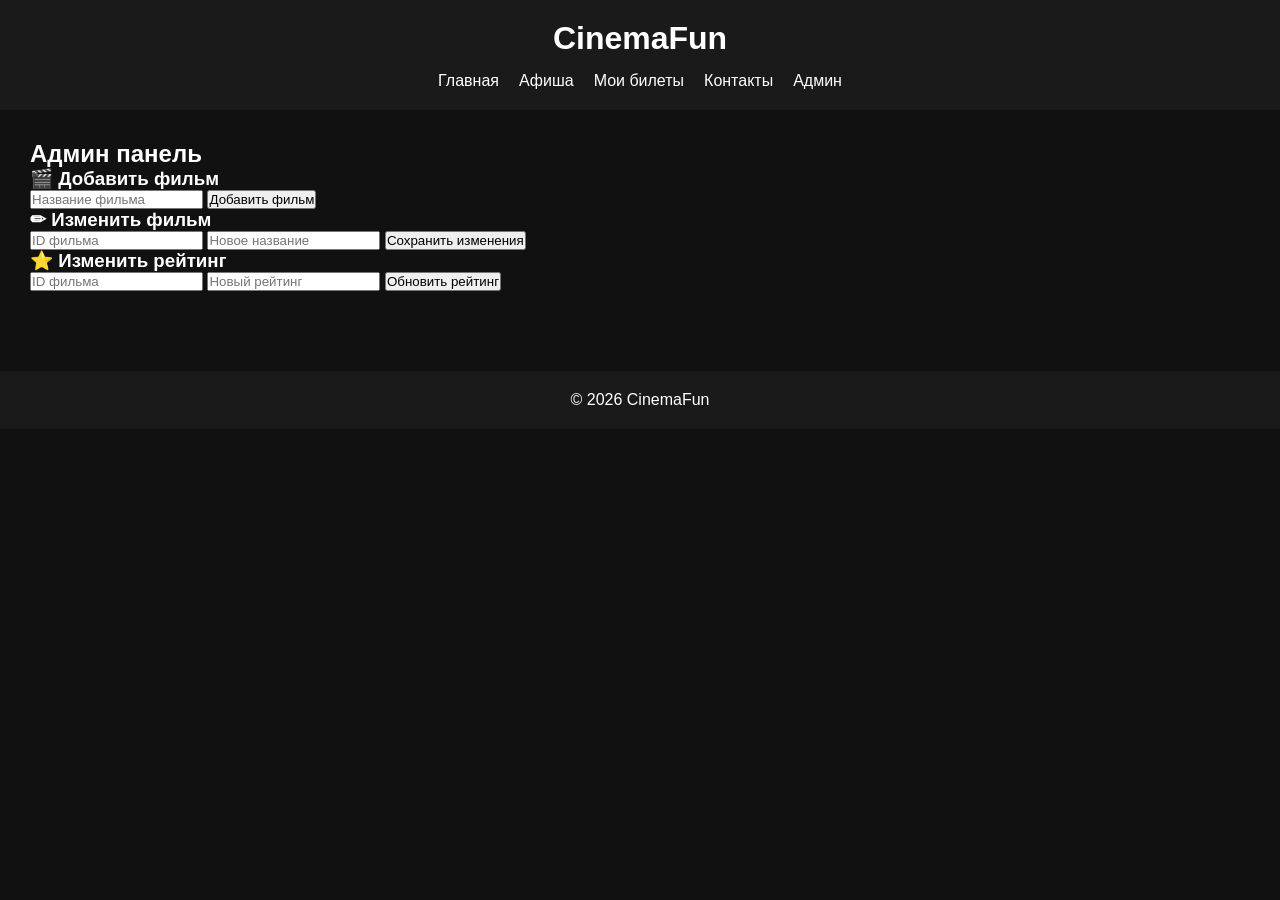
==== admin.html @ 95dabe67 "Initial project setup" ====
<!DOCTYPE html>
<html lang="ru">
<head>
    <meta charset="UTF-8">
    <meta name="viewport" content="width=device-width, initial-scale=1.0">
    <title>Админ панель</title>
    <link rel="stylesheet" href="css/style.css">
</head>
<body>

<header>

    <h1>
    <a class="LOGO" href="index.html">
        CinemaFun
    </a>
    </h1>
    <button id="menu-btn">
        ☰
    </button>

    <nav id="menu">
        <a href="index.html">Главная</a>
        <a href="movies.html">Афиша</a>
        <a href="tickets.html">Мои билеты</a>
        <a href="contacts.html">Контакты</a>
        <a href="admin.html">Админ</a>
    </nav>

</header>

<main>

    <h2>Админ панель</h2>

    <div class="admin-grid">

        <section class="admin-card">

            <h3>🎬 Добавить фильм</h3>

            <input
                type="text"
                id="movie-name"
                placeholder="Название фильма"
            >

            <button id="add-btn">
                Добавить фильм
            </button>

        </section>

        <section class="admin-card">

            <h3>✏ Изменить фильм</h3>

            <input
                type="number"
                id="put-id"
                placeholder="ID фильма"
            >

            <input
                type="text"
                id="put-name"
                placeholder="Новое название"
            >

            <button id="put-btn">
                Сохранить изменения
            </button>

        </section>

        <section class="admin-card">

            <h3>⭐ Изменить рейтинг</h3>

            <input
                type="number"
                id="patch-id"
                placeholder="ID фильма"
            >

            <input
                type="number"
                id="patch-rating"
                placeholder="Новый рейтинг"
            >

            <button id="patch-btn">
                Обновить рейтинг
            </button>

        </section>

    </div>

</main>

<footer>
    <p>© 2026 CinemaFun</p>
</footer>

<script src="js/admin.js"></script>

</body>
</html>
---- css/style.css ----
/* Основные настройки сайта */

* {
    margin: 0;
    padding: 0;
    box-sizing: border-box;
}


/* Логотип */

.LOGO {
    text-decoration: none;
    color: inherit;
}


/* Основные настройки страницы */

body {
    font-family: Arial, sans-serif;
    background-color: #111;
    color: white;
}


/* Шапка сайта */

header {
    background-color: #1a1a1a;
    padding: 20px;
    text-align: center;
}

header h1 {
    margin-bottom: 15px;
}


/* Навигация */

nav {
    display: flex;
    justify-content: center;
    gap: 20px;
}

nav a {
    color: white;
    text-decoration: none;
    transition: 0.3s;
}

nav a:hover {
    color: orange;
}


/* Основной контент */

main {
    padding: 30px;
}


/* Общая кнопка */

.btn {
    background-color: orange;
    color: black;
    padding: 10px 20px;
    text-decoration: none;
    border-radius: 5px;
    transition: 0.3s;
}

.btn:hover {
    opacity: 0.9;
}


/* Подвал */

footer {
    background-color: #1a1a1a;
    text-align: center;
    padding: 20px;
    margin-top: 50px;
}


/* Меню для телефона */

#menu-btn {
    display: none;
}

@media (max-width: 768px) {

    header {
        position: relative;
    }

    nav {
        flex-direction: column;
        align-items: center;
    }

    #menu-btn {
        display: block;
        width: 50px;
        height: 50px;
        margin: 10px auto;
        background-color: #1f1f1f;
        color: white;
        border: 2px solid orange;
        border-radius: 8px;
        font-size: 24px;
        cursor: pointer;
    }

    #menu {
        display: none;
    }

    #menu.show {
        display: flex;
        position: absolute;
        top: 120px;
        left: 20px;
        right: 20px;
        background-color: #1f1f1f;
        border-radius: 10px;
        padding: 15px;
        flex-direction: column;
        align-items: center;
        gap: 10px;
        z-index: 1000;
        box-shadow: 0 0 10px rgba(0, 0, 0, 0.5);
    }

    #menu a {
        width: 100%;
        text-align: center;
        padding: 10px;
        border-radius: 5px;
    }

    #menu a:hover {
        background-color: #2a2a2a;
    }

}
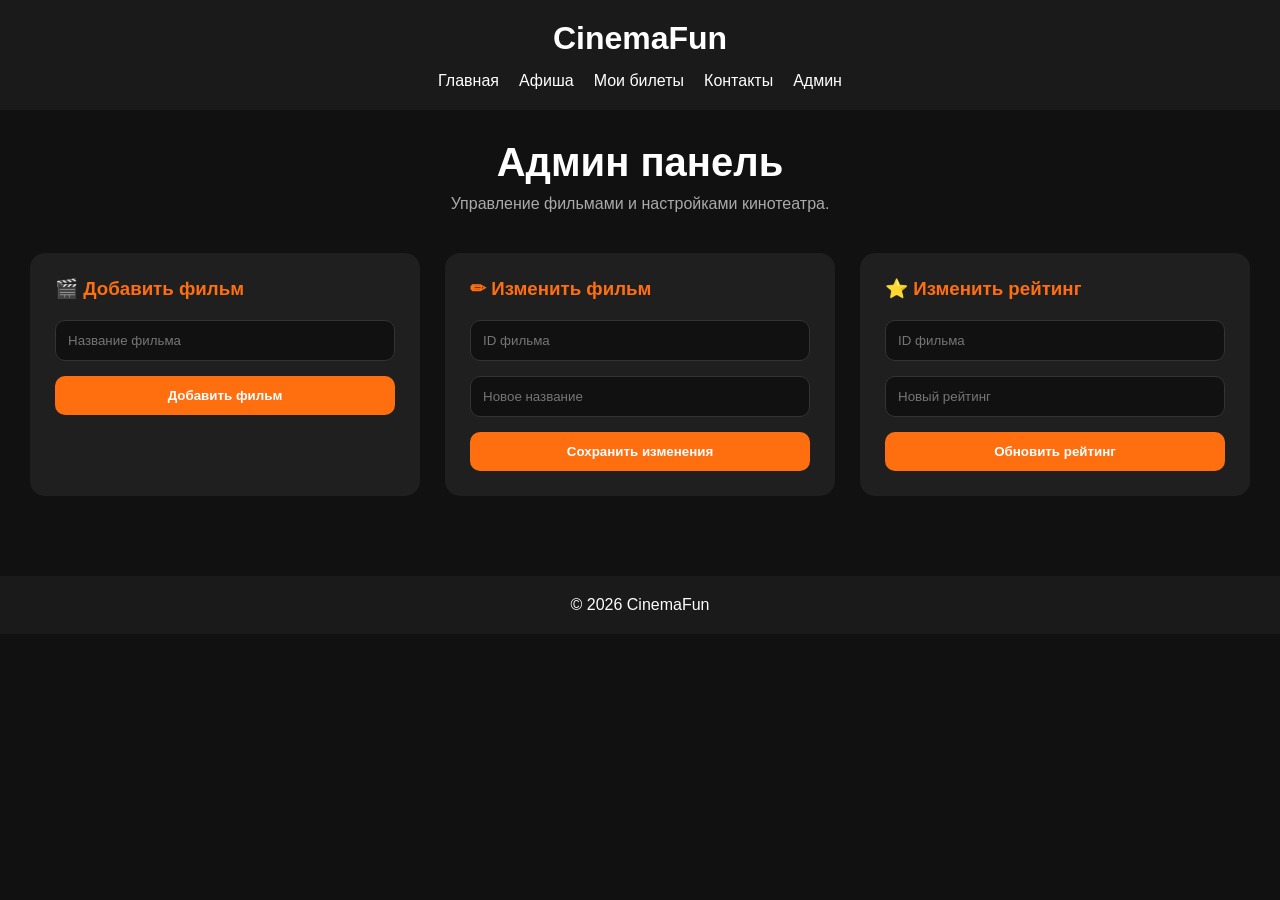
==== commit e809c5c6: "Улучшение интерфейса сайта и исправление ошибок" ====
--- a/admin.html
+++ b/admin.html
@@ -4,6 +4,7 @@
     <meta charset="UTF-8">
     <meta name="viewport" content="width=device-width, initial-scale=1.0">
     <title>Админ панель</title>
+    <link rel="stylesheet" href="css/admin.css">
     <link rel="stylesheet" href="css/style.css">
 </head>
 <body>
@@ -32,6 +33,11 @@
 <main>
 
     <h2>Админ панель</h2>
+
+
+    <p class="admin-text">
+    Управление фильмами и настройками кинотеатра.
+    </p>
 
     <div class="admin-grid">
 
@@ -103,6 +109,7 @@
     <p>© 2026 CinemaFun</p>
 </footer>
 
+<script src="js/main.js"></script>
 <script src="js/admin.js"></script>
 
 </body>
--- a/css/admin.css
+++ b/css/admin.css
@@ -0,0 +1,107 @@
+/* Заголовок страницы */
+
+main h2 {
+    text-align: center;
+    margin-bottom: 40px;
+    font-size: 40px;
+}
+
+
+/* Заголовок страницы */
+
+main h2 {
+    text-align: center;
+    font-size: 40px;
+    margin-bottom: 10px;
+}
+
+.admin-text {
+    text-align: center;
+    color: #aaa;
+    margin-bottom: 40px;
+}
+
+
+/* Сетка с карточками */
+
+.admin-grid {
+    display: grid;
+    grid-template-columns:
+        repeat(auto-fit, minmax(350px, 1fr));
+    gap: 25px;
+}
+
+
+/* Карточки */
+
+.admin-card {
+    background-color: #1f1f1f;
+    padding: 25px;
+    border-radius: 15px;
+    transition: 0.3s;
+}
+
+.admin-card:hover {
+    transform: translateY(-5px);
+    box-shadow:
+        0 0 20px rgba(255, 111, 16, 0.15);
+}
+
+.admin-card h3 {
+    color: #ff6f10;
+    margin-bottom: 20px;
+}
+
+
+/* Поля ввода */
+
+.admin-card input {
+    width: 100%;
+    padding: 12px;
+    margin-bottom: 15px;
+    background-color: #111;
+    color: white;
+    border: 1px solid #333;
+    border-radius: 10px;
+}
+
+.admin-card input:focus {
+    outline: none;
+    border-color: #ff6f10;
+}
+
+
+/* Кнопки */
+
+.admin-card button {
+    width: 100%;
+    padding: 12px;
+    border: none;
+    border-radius: 10px;
+    background-color: #ff6f10;
+    color: white;
+    font-weight: bold;
+    cursor: pointer;
+    transition: 0.3s;
+}
+
+.admin-card button:hover {
+    transform: translateY(-2px);
+    box-shadow:
+        0 0 15px rgba(255, 111, 16, 0.3);
+}
+
+
+/* Адаптация под телефон */
+
+@media (max-width: 768px) {
+
+    main h2 {
+        font-size: 30px;
+    }
+
+    .admin-grid {
+        grid-template-columns: 1fr;
+    }
+
+}
